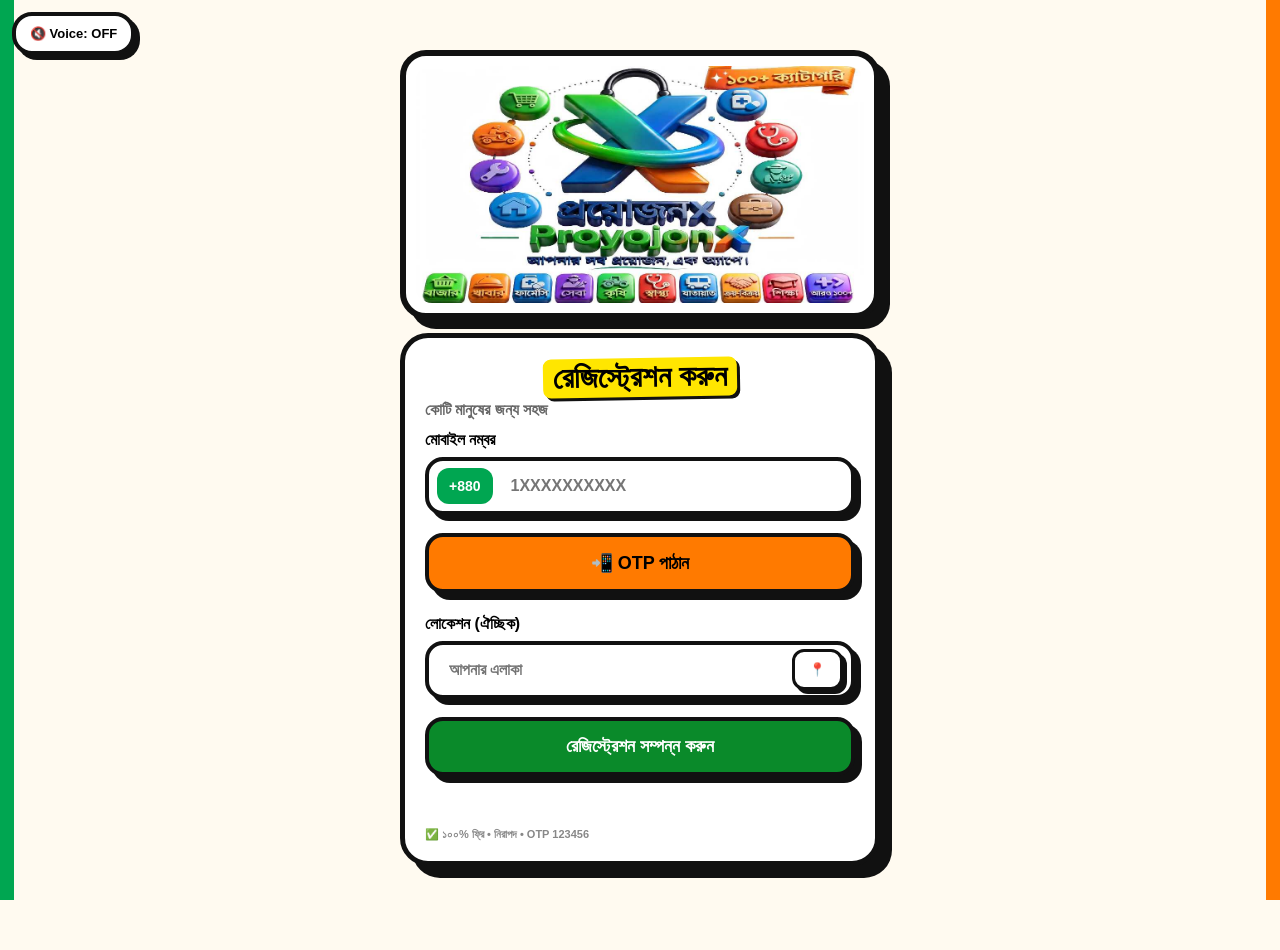
==== registration.html @ 55d72176 "Add real ProyojonX logo embedded - fix imgbb error" ====
<!DOCTYPE html>
<html lang="bn">
<head>
<meta charset="UTF-8">
<meta name="viewport" content="width=device-width,initial-scale=1,maximum-scale=1,user-scalable=no">
<title>ProyojonX - Registration</title>
<link rel="stylesheet" href="registration.css">
</head>
<body>
<div class="page-frame"></div>

<button id="voiceBtn" class="voice-3d">🔇 Voice: OFF</button>

<div class="hero-full">
<img src="[data-uri]" alt="ProyojonX Logo" style="width:100%;display:block;border-radius:16px">
</div>

<div class="card-3d">
<h2><span style="background:#ffe600;padding:2px 10px;border-radius:8px;box-shadow:3px 3px 0 #111">রেজিস্ট্রেশন করুন</span></h2>
<p style="font-weight:700;color:#666;margin-bottom:12px">কোটি মানুষের জন্য সহজ</p>

<label style="font-weight:900;text-align:left;display:block;margin-top:8px">মোবাইল নম্বর</label>
<div class="input-3d">
<span class="prefix">+880</span>
<input id="mobile" type="tel" inputmode="numeric" maxlength="10" placeholder="1XXXXXXXXXX">
</div>

<button id="sendOtp" class="btn-3d orange">📲 OTP পাঠান</button>

<div id="otpSec" class="hide">
<p style="font-weight:900;text-align:left;margin-top:10px">OTP কোড (ডেমো: 123456)</p>
<div class="otp-boxes">
<input class="otp" inputmode="numeric" maxlength="1">
<input class="otp" inputmode="numeric" maxlength="1">
<input class="otp" inputmode="numeric" maxlength="1">
<input class="otp" inputmode="numeric" maxlength="1">
<input class="otp" inputmode="numeric" maxlength="1">
<input class="otp" inputmode="numeric" maxlength="1">
</div>
<button id="verifyOtp" class="btn-3d" style="background:#ffeb3b">OTP কনফার্ম করুন ✅</button>
<p id="otpMsg" class="msg"></p>
</div>

<label style="font-weight:900;text-align:left;display:block;margin-top:12px">লোকেশন (ঐচ্ছিক)</label>
<div class="input-3d">
<input id="location" type="text" placeholder="আপনার এলাকা">
<button id="locBtn" class="mini-3d">📍</button>
</div>

<button id="register" class="btn-3d green" disabled>রেজিস্ট্রেশন সম্পন্ন করুন</button>
<p id="msg" class="msg"></p>
<p style="font-size:11px;font-weight:700;color:#888;margin-top:10px">✅ ১০০% ফ্রি • নিরাপদ • OTP 123456</p>
</div>

<script>
let voiceOn=false, otpVerified=false, fail=0, cd=false;
const vb=document.getElementById('voiceBtn');
function speak(t){if(!voiceOn)return;try{speechSynthesis.cancel();let u=new SpeechSynthesisUtterance(t);u.lang='bn-BD';u.rate=0.95;speechSynthesis.speak(u);}catch{}}
vb.onclick=()=>{voiceOn=!voiceOn;vb.textContent=voiceOn?'🔊 Voice: ON':'🔇 Voice: OFF';vb.style.background=voiceOn?'#b9f06a':'#fff';speak(voiceOn?'ভয়েস চালু, এখন প্রতিটি বাটন কথা বলবে':'ভয়েস বন্ধ');};

const mobile=document.getElementById('mobile'), send=document.getElementById('sendOtp'), otpSec=document.getElementById('otpSec'), otps=document.querySelectorAll('.otp'), verify=document.getElementById('verifyOtp'), otpMsg=document.getElementById('otpMsg'), loc=document.getElementById('location'), locBtn=document.getElementById('locBtn'), reg=document.getElementById('register'), msg=document.getElementById('msg');

mobile.addEventListener('input',()=>mobile.value=mobile.value.replace(/[^0-9]/g,'').slice(0,10));
mobile.addEventListener('focus',()=>speak('মোবাইল নম্বর লিখুন'));

send.onclick=()=>{
 if(cd)return;
 if(!/^1[3-9][0-9]{8}$/.test(mobile.value)){msg.textContent='সঠিক ১০ ডিজিট দিন';msg.style.color='red';speak('সঠিক নম্বর দিন');return;}
 otpSec.classList.remove('hide');msg.textContent='OTP 123456 পাঠানো হলো';msg.style.color='#0a8a2a';speak('OTP পাঠানো হয়েছে, ১২৩৪৫৬ লিখুন');otps[0].focus();
 cd=true;send.disabled=true;let c=30;let tm=setInterval(()=>{c--;send.textContent='আবার ('+c+'s)';if(c<=0){clearInterval(tm);cd=false;send.disabled=false;send.textContent='📲 OTP পাঠান';}},1000);
};

otps.forEach((o,i)=>{
 o.addEventListener('input',()=>{
  if(o.value.length>1){let p=o.value.replace(/[^0-9]/g,'').slice(0,6).split('');otps.forEach((x,j)=>x.value=p[j]||'');if(p.length===6)verify.focus();return;}
  if(o.value&&i<5)otps[i+1].focus();
 });
 o.addEventListener('keydown',e=>{if(e.key==='Backspace'&&!o.value&&i>0)otps[i-1].focus();});
});

verify.onclick=()=>{
 let code=[...otps].map(x=>x.value).join('');
 if(code==='123456'){otpVerified=true;otpMsg.textContent='✅ ভেরিফাইড!';otpMsg.style.color='#0a8a2a';verify.textContent='✅ ভেরিফাইড';verify.disabled=true;reg.disabled=false;msg.textContent='এখন রেজিস্ট্রেশন সম্পন্ন করুন';speak('OTP সঠিক');}
 else{fail++;otpMsg.textContent='❌ ভুল! 123456 দিন ('+fail+'/3)';otpMsg.style.color='red';speak('ভুল OTP');if(fail>=3){verify.disabled=true;let c=60;let t=setInterval(()=>{c--;otpMsg.textContent='লক '+c+'s';if(c<=0){clearInterval(t);verify.disabled=false;fail=0;}},1000);}}
};

locBtn.onclick=()=>{
 speak('লোকেশন নেওয়া হচ্ছে');
 if(navigator.geolocation){navigator.geolocation.getCurrentPosition(p=>{loc.value=p.coords.latitude.toFixed(4)+','+p.coords.longitude.toFixed(4);msg.textContent='লোকেশন পাওয়া গেছে';},()=>loc.value='Mymensingh');}else loc.value='Mymensingh';
};

reg.onclick=()=>{
 if(!otpVerified){msg.textContent='আগে OTP কনফার্ম করুন!';msg.style.color='red';speak('OTP কনফার্ম করুন');return;}
 msg.textContent='✅ স্বাগতম ProyojonX এ!';msg.style.color='#0a8a2a';reg.textContent='সফল ✅';reg.disabled=true;speak('রেজিস্ট্রেশন সফল, স্বাগতম');
 setTimeout(()=>location.href='index.html',1200);
};
</script>
</body>
</html>
---- registration.css ----
*{margin:0;padding:0;box-sizing:border-box;font-family:Arial,sans-serif}
body{background:#fffaf0;min-height:100vh;position:relative;padding-bottom:20px}
.page-frame{position:fixed;inset:0;z-index:-1;background:#fffaf0;border-left:14px solid #00a651;border-right:14px solid #ff7a00}
.voice-3d{position:fixed;top:12px;left:12px;z-index:99;border:4px solid #111;border-radius:20px;padding:10px 14px;background:#fff;font-weight:900;font-size:13px;box-shadow:5px 5px 0 #111;cursor:pointer}
.hero-full{width:92%;max-width:480px;margin:50px auto 14px;background:#fff;border:6px solid #111;border-radius:26px;box-shadow:10px 10px 0 #111;padding:10px;overflow:hidden}
.hero-full img{width:100%;display:block;border-radius:16px}
.card-3d{width:92%;max-width:480px;margin:0 auto 20px;background:#fff;border:5px solid #111;border-radius:28px;padding:20px;box-shadow:12px 12px 0 #111}
h2{font-size:30px;font-weight:900;text-align:center;margin-bottom:4px}
h2 span{background:#ffe600;padding:2px 10px;border-radius:8px;box-shadow:4px 4px 0 #111;transform:rotate(-1deg);display:inline-block}
.sub{font-size:14px;font-weight:700;color:#666;text-align:center;margin-bottom:14px}
.label{font-size:13px;font-weight:900;display:block;margin:10px 0 6px;text-align:left}
.input-3d{display:flex;align-items:center;background:#fff;border:4px solid #111;border-radius:18px;padding:4px 8px;margin:8px 0;box-shadow:6px 6px 0 #111}
.input-3d input{flex:1;border:0;outline:0;font-size:16px;font-weight:700;padding:12px;background:transparent}
.prefix{background:#00a651;color:#fff;padding:10px 12px;border-radius:12px;font-weight:900;font-size:14px;margin-right:6px}
.btn-3d{width:100%;border:4px solid #111;border-radius:18px;padding:15px;font-size:18px;font-weight:900;margin:10px 0;box-shadow:7px 7px 0 #111;cursor:pointer;transition:0.1s}
.btn-3d:active{transform:translate(4px,4px);box-shadow:3px 3px 0 #111}
.orange{background:#ff7a00}.green{background:#0a8a2a;color:#fff}
.mini-3d{border:3px solid #111;border-radius:12px;padding:10px 14px;background:#fff;font-weight:900;box-shadow:4px 4px 0 #111;min-width:50px}
.otp-boxes{display:flex;gap:6px;justify-content:center;margin:10px 0}
.otp{width:42px;height:54px;text-align:center;font-size:20px;font-weight:900;border:4px solid #111;border-radius:12px;box-shadow:4px 4px 0 #111;background:#fff}
.hide{display:none}
.msg{margin-top:12px;font-weight:900;font-size:14px;min-height:20px;text-align:center}
@media (prefers-color-scheme:dark){body{background:#111}.page-frame{background:#111}.card-3d,.hero-full{background:#1e2a1e;border-color:#fff}.input-3d{background:#2a3a2a;border-color:#fff}.input-3d input{color:#fff}.otp{background:#2a3a2a;color:#fff;border-color:#fff}}
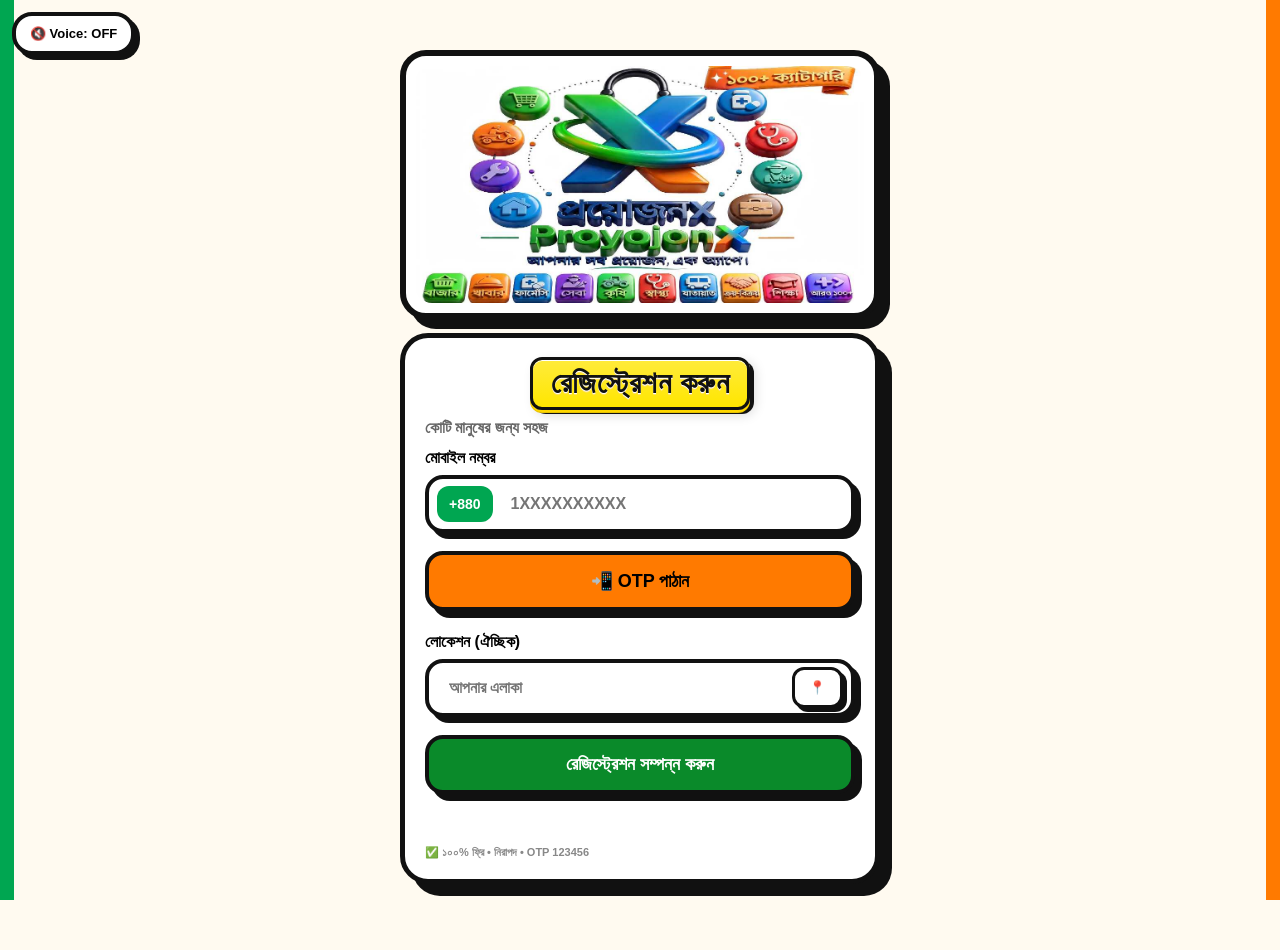
==== commit 9b69dca3: "Light 3D straight premium FINAL - fixed" ====
--- a/registration.html
+++ b/registration.html
@@ -16,7 +16,9 @@
 </div>
 
 <div class="card-3d">
-<h2><span style="background:#ffe600;padding:2px 10px;border-radius:8px;box-shadow:3px 3px 0 #111">রেজিস্ট্রেশন করুন</span></h2>
+<h2 style="text-align:center;margin-bottom:8px">
+<span style="background:linear-gradient(180deg,#ffeb3b 0%,#ffe600 100%);color:#111;padding:6px 18px;border-radius:12px;border:3px solid #111;display:inline-block;font-weight:900;letter-spacing:0.5px;box-shadow:0 1px 0 #fff inset, 0 2px 0 #ffd700, 0 3px 0 #e6c200, 4px 4px 0 #111, 5px 5px 12px rgba(0,0,0,0.15);text-shadow:0 1px 0 #fff, 0 1.5px 0 #ffe066;transform:translateY(-1px)">রেজিস্ট্রেশন করুন</span>
+</h2>
 <p style="font-weight:700;color:#666;margin-bottom:12px">কোটি মানুষের জন্য সহজ</p>
 
 <label style="font-weight:900;text-align:left;display:block;margin-top:8px">মোবাইল নম্বর</label>
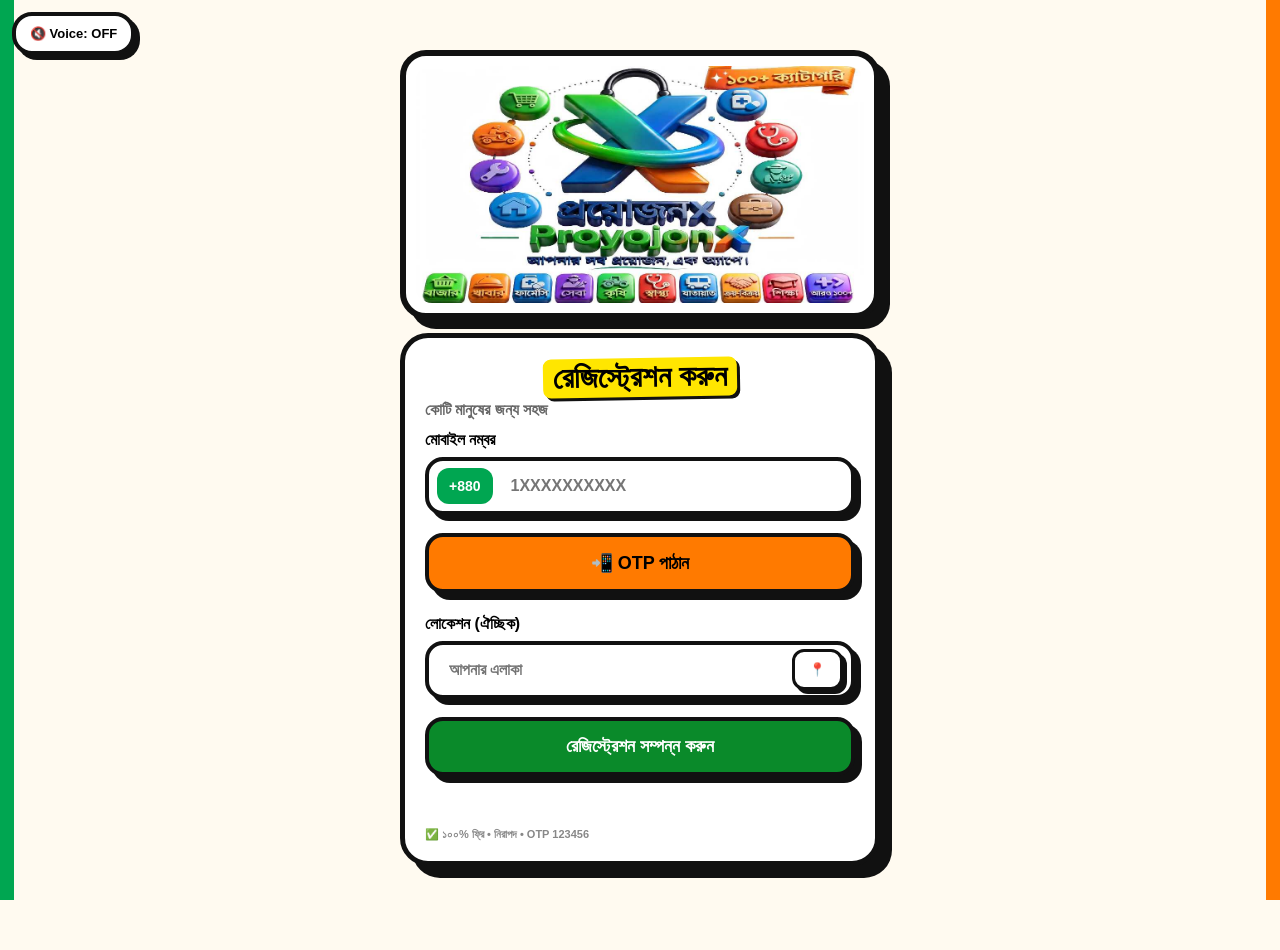
==== commit 6acdec3e: "Clean: remove extra texts - Light 3D only" ====
--- a/registration.html
+++ b/registration.html
@@ -16,9 +16,7 @@
 </div>
 
 <div class="card-3d">
-<h2 style="text-align:center;margin-bottom:8px">
-<span style="background:linear-gradient(180deg,#ffeb3b 0%,#ffe600 100%);color:#111;padding:6px 18px;border-radius:12px;border:3px solid #111;display:inline-block;font-weight:900;letter-spacing:0.5px;box-shadow:0 1px 0 #fff inset, 0 2px 0 #ffd700, 0 3px 0 #e6c200, 4px 4px 0 #111, 5px 5px 12px rgba(0,0,0,0.15);text-shadow:0 1px 0 #fff, 0 1.5px 0 #ffe066;transform:translateY(-1px)">রেজিস্ট্রেশন করুন</span>
-</h2>
+<h2><span style="background:#ffe600;padding:2px 10px;border-radius:8px;box-shadow:3px 3px 0 #111">রেজিস্ট্রেশন করুন</span></h2>
 <p style="font-weight:700;color:#666;margin-bottom:12px">কোটি মানুষের জন্য সহজ</p>
 
 <label style="font-weight:900;text-align:left;display:block;margin-top:8px">মোবাইল নম্বর</label>
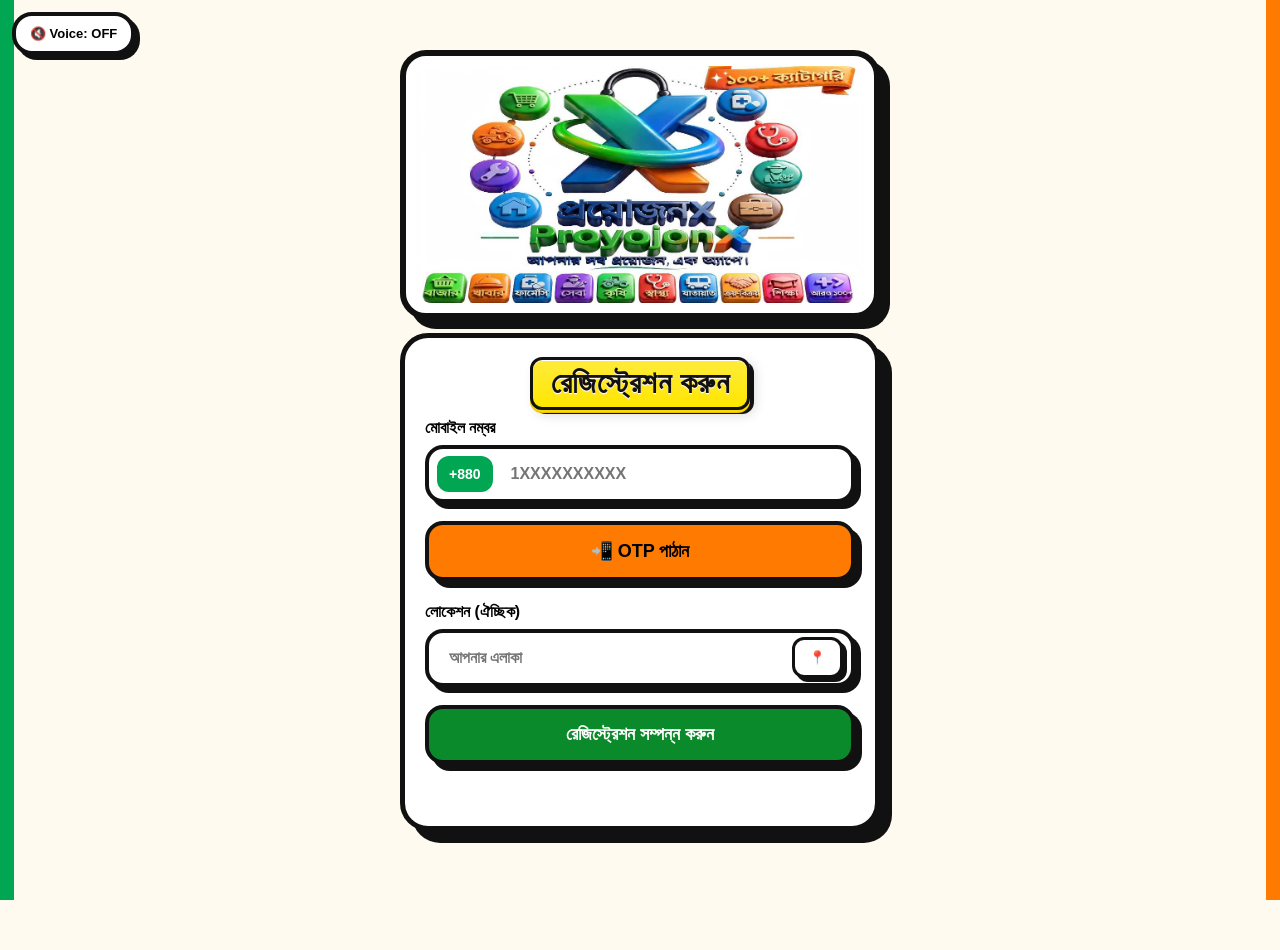
==== commit ac302971: "Restore Light 3D FINAL v9 clean" ====
--- a/registration.html
+++ b/registration.html
@@ -16,9 +16,9 @@
 </div>
 
 <div class="card-3d">
-<h2><span style="background:#ffe600;padding:2px 10px;border-radius:8px;box-shadow:3px 3px 0 #111">রেজিস্ট্রেশন করুন</span></h2>
-<p style="font-weight:700;color:#666;margin-bottom:12px">কোটি মানুষের জন্য সহজ</p>
-
+<h2 style="text-align:center;margin-bottom:8px">
+<span style="background:linear-gradient(180deg,#ffeb3b 0%,#ffe600 100%);color:#111;padding:6px 18px;border-radius:12px;border:3px solid #111;display:inline-block;font-weight:900;letter-spacing:0.5px;box-shadow:0 1px 0 #fff inset, 0 2px 0 #ffd700, 0 3px 0 #e6c200, 4px 4px 0 #111, 5px 5px 12px rgba(0,0,0,0.15);text-shadow:0 1px 0 #fff, 0 1.5px 0 #ffe066;transform:translateY(-1px)">রেজিস্ট্রেশন করুন</span>
+</h2>
 <label style="font-weight:900;text-align:left;display:block;margin-top:8px">মোবাইল নম্বর</label>
 <div class="input-3d">
 <span class="prefix">+880</span>
@@ -49,7 +49,6 @@
 
 <button id="register" class="btn-3d green" disabled>রেজিস্ট্রেশন সম্পন্ন করুন</button>
 <p id="msg" class="msg"></p>
-<p style="font-size:11px;font-weight:700;color:#888;margin-top:10px">✅ ১০০% ফ্রি • নিরাপদ • OTP 123456</p>
 </div>
 
 <script>
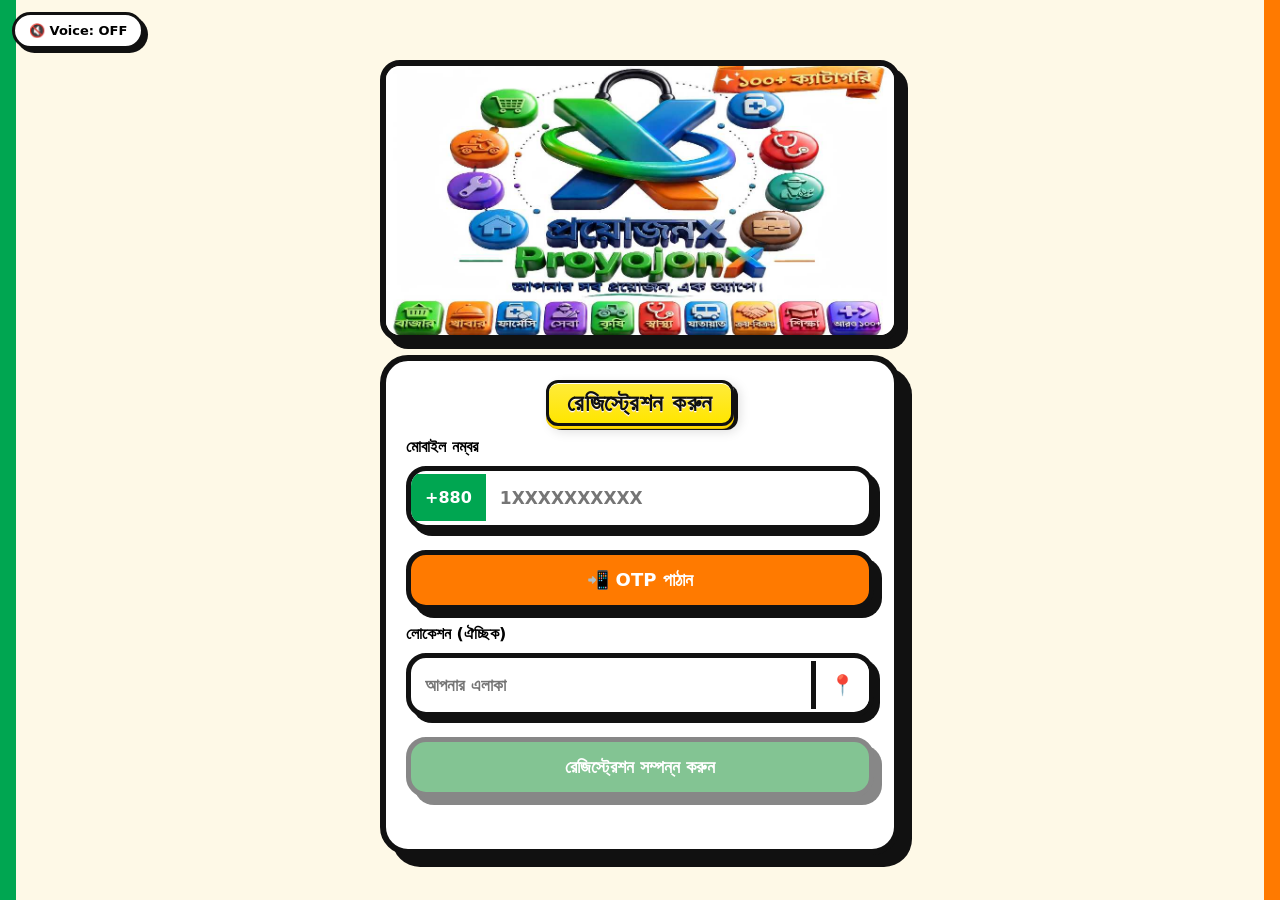
==== commit 81a3bb4f: "FINAL 100%: Logo+OTP6+Light3D+Voice Android Fixed en-US" ====
--- a/registration.html
+++ b/registration.html
@@ -4,19 +4,36 @@
 <meta charset="UTF-8">
 <meta name="viewport" content="width=device-width,initial-scale=1,maximum-scale=1,user-scalable=no">
 <title>ProyojonX - Registration</title>
-<link rel="stylesheet" href="registration.css">
+<style>
+*{margin:0;padding:0;box-sizing:border-box;font-family:system-ui,Arial,sans-serif;-webkit-tap-highlight-color:transparent}
+body{background:#fef9e7;min-height:100vh;padding-bottom:20px;display:flex;flex-direction:column;align-items:center;padding:12px}
+.page-frame{position:fixed;inset:0;z-index:-1;background:#fef9e7;border-left:16px solid #00a651;border-right:16px solid #ff7a00}
+.voice-3d{position:fixed;top:12px;left:12px;z-index:100;background:#fff;border:3px solid #111;border-radius:30px;padding:8px 14px;font-weight:900;font-size:13px;box-shadow:4px 4px 0 #111;cursor:pointer}
+.hero-full{width:94%;max-width:520px;margin:48px auto 14px;z-index:1}
+.hero-full img{width:100%;display:block;border-radius:20px;border:6px solid #111;box-shadow:8px 8px 0 #111;background:#fff}
+.card-3d{width:94%;max-width:520px;background:#fff;border:6px solid #111;border-radius:28px;box-shadow:12px 12px 0 #111;padding:20px;z-index:1;text-align:center}
+.input-3d{display:flex;border:5px solid #111;border-radius:20px;overflow:hidden;box-shadow:6px 6px 0 #111;margin:10px 0;background:#fff;align-items:center}
+.input-3d .prefix{background:#00a651;color:#fff;padding:14px 14px;font-weight:900;min-width:70px;display:flex;align-items:center;justify-content:center}
+.input-3d input{flex:1;border:0;outline:0;padding:14px;font-size:17px;font-weight:700;min-height:54px;background:transparent}
+.btn-3d{width:100%;border:5px solid #111;border-radius:20px;padding:14px;font-size:18px;font-weight:900;box-shadow:8px 8px 0 #111;cursor:pointer;margin-top:10px;touch-action:manipulation}
+.btn-3d:active{transform:translate(3px,3px);box-shadow:5px 5px 0 #111}
+.btn-3d:disabled{opacity:0.5}
+.orange{background:#ff7a00;color:#fff}.green{background:#0a8a2a;color:#fff}.yellow{background:#ffeb3b;color:#111}
+.otp-boxes{display:flex;gap:8px;justify-content:center;margin:12px 0;flex-wrap:wrap}
+.otp{width:50px;height:56px;border:5px solid #111;border-radius:16px;box-shadow:5px 5px 0 #111;text-align:center;font-weight:900;font-size:22px;background:#fff}
+.hide{display:none !important}
+.msg{font-weight:900;margin-top:10px;min-height:22px;font-size:14px}
+.mini-3d{border:0;border-left:5px solid #111;padding:12px 14px;background:#fff;font-weight:900;font-size:20px;cursor:pointer;min-width:52px}
+</style>
 </head>
 <body>
 <div class="page-frame"></div>
-
 <button id="voiceBtn" class="voice-3d">🔇 Voice: OFF</button>
-
 <div class="hero-full">
-<img src="[data-uri]" alt="ProyojonX Logo" style="width:100%;display:block;border-radius:16px">
+<img src="[data-uri]" alt="ProyojonX">
 </div>
-
 <div class="card-3d">
-<h2 style="text-align:center;margin-bottom:8px">
+<h2 style="text-align:center;margin-bottom:10px">
 <span style="background:linear-gradient(180deg,#ffeb3b 0%,#ffe600 100%);color:#111;padding:6px 18px;border-radius:12px;border:3px solid #111;display:inline-block;font-weight:900;letter-spacing:0.5px;box-shadow:0 1px 0 #fff inset, 0 2px 0 #ffd700, 0 3px 0 #e6c200, 4px 4px 0 #111, 5px 5px 12px rgba(0,0,0,0.15);text-shadow:0 1px 0 #fff, 0 1.5px 0 #ffe066;transform:translateY(-1px)">রেজিস্ট্রেশন করুন</span>
 </h2>
 <label style="font-weight:900;text-align:left;display:block;margin-top:8px">মোবাইল নম্বর</label>
@@ -24,11 +41,9 @@
 <span class="prefix">+880</span>
 <input id="mobile" type="tel" inputmode="numeric" maxlength="10" placeholder="1XXXXXXXXXX">
 </div>
-
 <button id="sendOtp" class="btn-3d orange">📲 OTP পাঠান</button>
-
 <div id="otpSec" class="hide">
-<p style="font-weight:900;text-align:left;margin-top:10px">OTP কোড (ডেমো: 123456)</p>
+<p style="font-weight:900;text-align:left;margin-top:12px">OTP কোড (ডেমো: 123456)</p>
 <div class="otp-boxes">
 <input class="otp" inputmode="numeric" maxlength="1">
 <input class="otp" inputmode="numeric" maxlength="1">
@@ -37,60 +52,94 @@
 <input class="otp" inputmode="numeric" maxlength="1">
 <input class="otp" inputmode="numeric" maxlength="1">
 </div>
-<button id="verifyOtp" class="btn-3d" style="background:#ffeb3b">OTP কনফার্ম করুন ✅</button>
+<button id="verifyOtp" class="btn-3d yellow">OTP কনফার্ম করুন ✅</button>
 <p id="otpMsg" class="msg"></p>
 </div>
-
-<label style="font-weight:900;text-align:left;display:block;margin-top:12px">লোকেশন (ঐচ্ছিক)</label>
+<label style="font-weight:900;text-align:left;display:block;margin-top:14px">লোকেশন (ঐচ্ছিক)</label>
 <div class="input-3d">
 <input id="location" type="text" placeholder="আপনার এলাকা">
 <button id="locBtn" class="mini-3d">📍</button>
 </div>
-
 <button id="register" class="btn-3d green" disabled>রেজিস্ট্রেশন সম্পন্ন করুন</button>
 <p id="msg" class="msg"></p>
 </div>
-
 <script>
+// VOICE FIXED FOR ANDROID CHROME
 let voiceOn=false, otpVerified=false, fail=0, cd=false;
+let voices=[]; let voiceReady=false;
+function loadVoices(){voices=speechSynthesis.getVoices(); if(voices.length>0) voiceReady=true;}
+if('speechSynthesis' in window){
+ loadVoices();
+ speechSynthesis.onvoiceschanged=loadVoices;
+ setTimeout(loadVoices,500);
+}
+function speak(t){
+ if(!voiceOn) return;
+ try{
+  speechSynthesis.cancel();
+  if(speechSynthesis.paused) speechSynthesis.resume();
+  let u=new SpeechSynthesisUtterance(t);
+  u.lang='en-US'; // Android best compatibility, will speak Bangla text with en voice too
+  u.rate=0.9; u.volume=1; u.pitch=1;
+  if(voices.length>0){
+   let v=voices.find(x=>x.lang.includes('en-US'))||voices[0];
+   if(v) u.voice=v;
+  }
+  speechSynthesis.speak(u);
+ }catch(e){console.log('Voice err',e);}
+}
 const vb=document.getElementById('voiceBtn');
-function speak(t){if(!voiceOn)return;try{speechSynthesis.cancel();let u=new SpeechSynthesisUtterance(t);u.lang='bn-BD';u.rate=0.95;speechSynthesis.speak(u);}catch{}}
-vb.onclick=()=>{voiceOn=!voiceOn;vb.textContent=voiceOn?'🔊 Voice: ON':'🔇 Voice: OFF';vb.style.background=voiceOn?'#b9f06a':'#fff';speak(voiceOn?'ভয়েস চালু, এখন প্রতিটি বাটন কথা বলবে':'ভয়েস বন্ধ');};
+vb.onclick=()=>{
+ voiceOn=!voiceOn;
+ vb.textContent=voiceOn?'🔊 Voice: ON':'🔇 Voice: OFF';
+ vb.style.background=voiceOn?'#b9f06a':'#fff';
+ if(navigator.vibrate) navigator.vibrate(50);
+ if(voiceOn){
+  loadVoices();
+  setTimeout(()=>speak('Voice on. Registration form ready'),100);
+ }else{
+  speechSynthesis.cancel();
+ }
+};
 
 const mobile=document.getElementById('mobile'), send=document.getElementById('sendOtp'), otpSec=document.getElementById('otpSec'), otps=document.querySelectorAll('.otp'), verify=document.getElementById('verifyOtp'), otpMsg=document.getElementById('otpMsg'), loc=document.getElementById('location'), locBtn=document.getElementById('locBtn'), reg=document.getElementById('register'), msg=document.getElementById('msg');
 
 mobile.addEventListener('input',()=>mobile.value=mobile.value.replace(/[^0-9]/g,'').slice(0,10));
-mobile.addEventListener('focus',()=>speak('মোবাইল নম্বর লিখুন'));
+mobile.addEventListener('focus',()=>{ if(voiceOn) speak('Mobile number likhun'); });
 
 send.onclick=()=>{
- if(cd)return;
- if(!/^1[3-9][0-9]{8}$/.test(mobile.value)){msg.textContent='সঠিক ১০ ডিজিট দিন';msg.style.color='red';speak('সঠিক নম্বর দিন');return;}
- otpSec.classList.remove('hide');msg.textContent='OTP 123456 পাঠানো হলো';msg.style.color='#0a8a2a';speak('OTP পাঠানো হয়েছে, ১২৩৪৫৬ লিখুন');otps[0].focus();
- cd=true;send.disabled=true;let c=30;let tm=setInterval(()=>{c--;send.textContent='আবার ('+c+'s)';if(c<=0){clearInterval(tm);cd=false;send.disabled=false;send.textContent='📲 OTP পাঠান';}},1000);
+ if(cd) return;
+ if(!/^1[3-9][0-9]{8}$/.test(mobile.value)){msg.textContent='সঠিক ১০ ডিজিট দিন';msg.style.color='red'; if(voiceOn) speak('Sothik number din'); return;}
+ otpSec.classList.remove('hide');
+ msg.textContent='OTP 123456 pathano holo'; msg.style.color='#0a8a2a';
+ if(voiceOn) speak('OTP pathano hoyeche, 123456 likhun');
+ otps[0].focus();
+ cd=true; send.disabled=true; let c=30; let tm=setInterval(()=>{c--; send.textContent='Abar ('+c+'s)'; if(c<=0){clearInterval(tm); cd=false; send.disabled=false; send.textContent='📲 OTP পাঠান';}},1000);
 };
 
 otps.forEach((o,i)=>{
  o.addEventListener('input',()=>{
-  if(o.value.length>1){let p=o.value.replace(/[^0-9]/g,'').slice(0,6).split('');otps.forEach((x,j)=>x.value=p[j]||'');if(p.length===6)verify.focus();return;}
-  if(o.value&&i<5)otps[i+1].focus();
+  if(o.value.length>1){let p=o.value.replace(/[^0-9]/g,'').slice(0,6).split(''); otps.forEach((x,j)=>x.value=p[j]||''); if(p.length===6) verify.focus(); return;}
+  if(o.value&&i<5) otps[i+1].focus();
  });
- o.addEventListener('keydown',e=>{if(e.key==='Backspace'&&!o.value&&i>0)otps[i-1].focus();});
+ o.addEventListener('keydown',e=>{if(e.key==='Backspace'&&!o.value&&i>0) otps[i-1].focus();});
 });
 
 verify.onclick=()=>{
  let code=[...otps].map(x=>x.value).join('');
- if(code==='123456'){otpVerified=true;otpMsg.textContent='✅ ভেরিফাইড!';otpMsg.style.color='#0a8a2a';verify.textContent='✅ ভেরিফাইড';verify.disabled=true;reg.disabled=false;msg.textContent='এখন রেজিস্ট্রেশন সম্পন্ন করুন';speak('OTP সঠিক');}
- else{fail++;otpMsg.textContent='❌ ভুল! 123456 দিন ('+fail+'/3)';otpMsg.style.color='red';speak('ভুল OTP');if(fail>=3){verify.disabled=true;let c=60;let t=setInterval(()=>{c--;otpMsg.textContent='লক '+c+'s';if(c<=0){clearInterval(t);verify.disabled=false;fail=0;}},1000);}}
+ if(code==='123456'){otpVerified=true; otpMsg.textContent='✅ Verified!'; otpMsg.style.color='#0a8a2a'; verify.textContent='✅ Verified'; verify.disabled=true; reg.disabled=false; msg.textContent='Ekhon registration somponno korun'; if(voiceOn) speak('OTP sothik');}
+ else{fail++; otpMsg.textContent='❌ Bhul! 123456 din ('+fail+'/3)'; otpMsg.style.color='red'; if(voiceOn) speak('Bhul OTP'); if(fail>=3){verify.disabled=true; let c=60; let t=setInterval(()=>{c--; otpMsg.textContent='Lock '+c+'s'; if(c<=0){clearInterval(t); verify.disabled=false; fail=0;}},1000);}}
 };
 
 locBtn.onclick=()=>{
- speak('লোকেশন নেওয়া হচ্ছে');
- if(navigator.geolocation){navigator.geolocation.getCurrentPosition(p=>{loc.value=p.coords.latitude.toFixed(4)+','+p.coords.longitude.toFixed(4);msg.textContent='লোকেশন পাওয়া গেছে';},()=>loc.value='Mymensingh');}else loc.value='Mymensingh';
+ if(voiceOn) speak('Location newa hocche');
+ if(navigator.geolocation){navigator.geolocation.getCurrentPosition(p=>{loc.value=p.coords.latitude.toFixed(4)+','+p.coords.longitude.toFixed(4); msg.textContent='Location pawa geche'; if(voiceOn) speak('Location pawa geche');},()=>{loc.value='Mymensingh';});}else loc.value='Mymensingh';
 };
 
 reg.onclick=()=>{
- if(!otpVerified){msg.textContent='আগে OTP কনফার্ম করুন!';msg.style.color='red';speak('OTP কনফার্ম করুন');return;}
- msg.textContent='✅ স্বাগতম ProyojonX এ!';msg.style.color='#0a8a2a';reg.textContent='সফল ✅';reg.disabled=true;speak('রেজিস্ট্রেশন সফল, স্বাগতম');
+ if(!otpVerified){msg.textContent='Age OTP confirm korun!'; msg.style.color='red'; if(voiceOn) speak('OTP confirm korun'); return;}
+ msg.textContent='✅ Sagotom ProyojonX e!'; msg.style.color='#0a8a2a'; reg.textContent='Sofol ✅'; reg.disabled=true;
+ if(voiceOn) speak('Registration sofol');
  setTimeout(()=>location.href='index.html',1200);
 };
 </script>
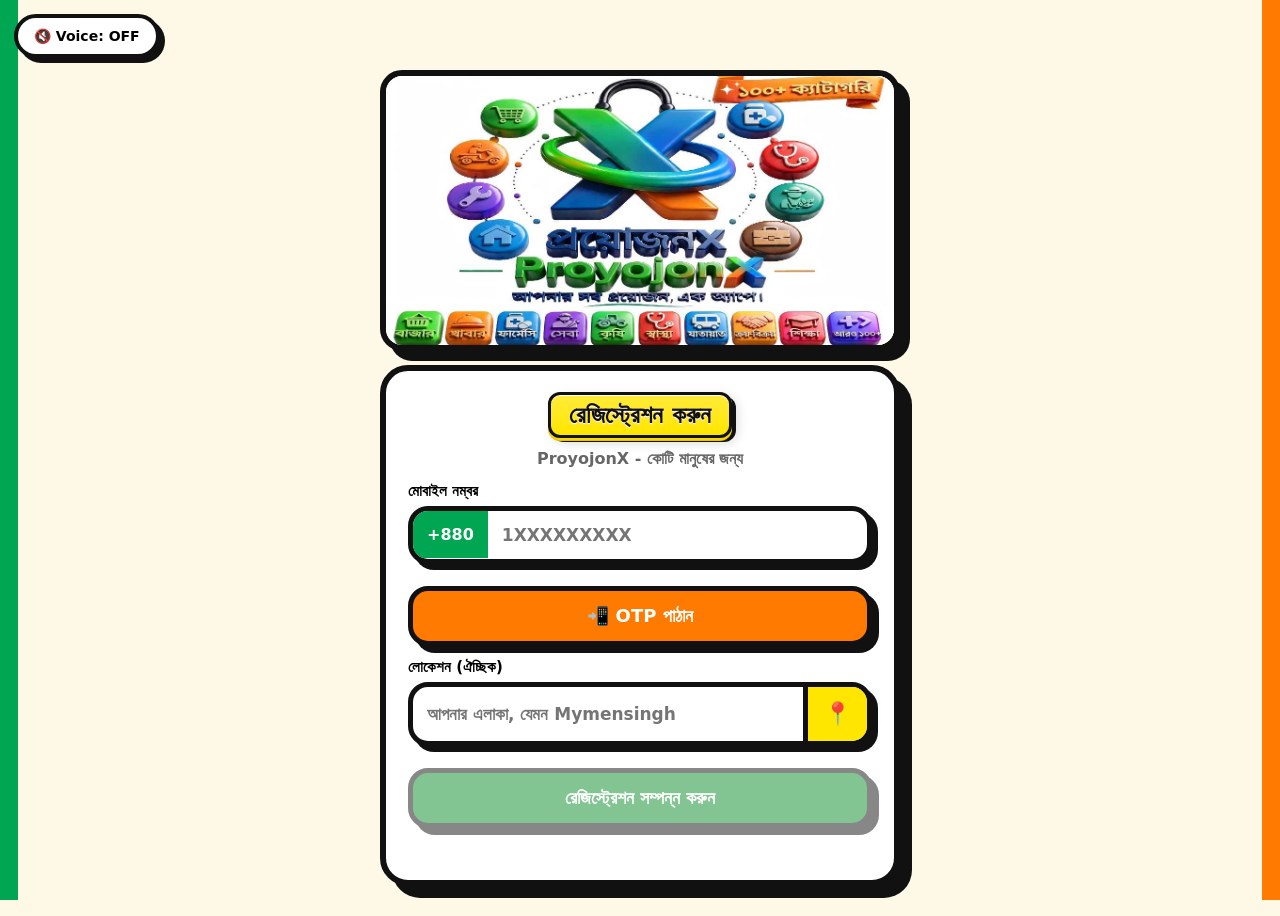
==== commit 69a05b59: "SUPER FINAL: Voice button working + Location button yellow big" ====
--- a/registration.html
+++ b/registration.html
@@ -6,44 +6,44 @@
 <title>ProyojonX - Registration</title>
 <style>
 *{margin:0;padding:0;box-sizing:border-box;font-family:system-ui,Arial,sans-serif;-webkit-tap-highlight-color:transparent}
-body{background:#fef9e7;min-height:100vh;padding-bottom:20px;display:flex;flex-direction:column;align-items:center;padding:12px}
-.page-frame{position:fixed;inset:0;z-index:-1;background:#fef9e7;border-left:16px solid #00a651;border-right:16px solid #ff7a00}
-.voice-3d{position:fixed;top:12px;left:12px;z-index:100;background:#fff;border:3px solid #111;border-radius:30px;padding:8px 14px;font-weight:900;font-size:13px;box-shadow:4px 4px 0 #111;cursor:pointer}
-.hero-full{width:94%;max-width:520px;margin:48px auto 14px;z-index:1}
-.hero-full img{width:100%;display:block;border-radius:20px;border:6px solid #111;box-shadow:8px 8px 0 #111;background:#fff}
-.card-3d{width:94%;max-width:520px;background:#fff;border:6px solid #111;border-radius:28px;box-shadow:12px 12px 0 #111;padding:20px;z-index:1;text-align:center}
-.input-3d{display:flex;border:5px solid #111;border-radius:20px;overflow:hidden;box-shadow:6px 6px 0 #111;margin:10px 0;background:#fff;align-items:center}
-.input-3d .prefix{background:#00a651;color:#fff;padding:14px 14px;font-weight:900;min-width:70px;display:flex;align-items:center;justify-content:center}
-.input-3d input{flex:1;border:0;outline:0;padding:14px;font-size:17px;font-weight:700;min-height:54px;background:transparent}
-.btn-3d{width:100%;border:5px solid #111;border-radius:20px;padding:14px;font-size:18px;font-weight:900;box-shadow:8px 8px 0 #111;cursor:pointer;margin-top:10px;touch-action:manipulation}
-.btn-3d:active{transform:translate(3px,3px);box-shadow:5px 5px 0 #111}
-.btn-3d:disabled{opacity:0.5}
+body{background:#fef9e7;min-height:100vh;padding:12px;display:flex;flex-direction:column;align-items:center;padding-bottom:30px}
+.page-border{position:fixed;inset:0;z-index:-1;background:#fef9e7;border-left:18px solid #00a651;border-right:18px solid #ff7a00;pointer-events:none}
+.voice-3d{position:fixed;top:14px;left:14px;z-index:999;background:#fff;border:4px solid #111;border-radius:30px;padding:10px 16px;font-weight:900;font-size:14px;box-shadow:5px 5px 0 #111;cursor:pointer;transition:0.1s}
+.voice-3d:active{transform:translate(2px,2px);box-shadow:3px 3px 0 #111}
+.hero{width:94%;max-width:520px;margin:58px auto 14px;z-index:1}
+.hero img{width:100%;display:block;border-radius:22px;border:6px solid #111;box-shadow:10px 10px 0 #111;background:#fff}
+.card{width:94%;max-width:520px;background:#fff;border:6px solid #111;border-radius:28px;box-shadow:12px 12px 0 #111;padding:22px;z-index:1}
+.hl{background:linear-gradient(180deg,#ffeb3b 0%,#ffe600 100%);color:#111;padding:6px 18px;border-radius:12px;border:3px solid #111;display:inline-block;font-weight:900;box-shadow:0 1px 0 #fff inset,0 2px 0 #ffd700,0 3px 0 #e6c200,4px 4px 0 #111,5px 5px 12px rgba(0,0,0,0.15);text-shadow:0 1px 0 #fff,0 1.5px 0 #ffe066;transform:translateY(-1px)}
+.label{font-weight:900;margin:12px 0 6px;display:block;text-align:left;font-size:15px}
+.input3d{display:flex;border:5px solid #111;border-radius:20px;overflow:hidden;box-shadow:6px 6px 0 #111;margin-bottom:12px;background:#fff;align-items:center}
+.input3d .pre{background:#00a651;color:#fff;padding:14px 14px;font-weight:900;min-width:70px;display:flex;align-items:center;justify-content:center}
+.input3d input{flex:1;border:0;outline:0;padding:14px;font-size:17px;font-weight:700;background:transparent}
+.btn3d{width:100%;border:5px solid #111;border-radius:20px;padding:14px;font-size:18px;font-weight:900;box-shadow:7px 7px 0 #111;cursor:pointer;margin-top:10px}
+.btn3d:active{transform:translate(3px,3px);box-shadow:4px 4px 0 #111}
+.btn3d:disabled{opacity:0.5}
 .orange{background:#ff7a00;color:#fff}.green{background:#0a8a2a;color:#fff}.yellow{background:#ffeb3b;color:#111}
-.otp-boxes{display:flex;gap:8px;justify-content:center;margin:12px 0;flex-wrap:wrap}
-.otp{width:50px;height:56px;border:5px solid #111;border-radius:16px;box-shadow:5px 5px 0 #111;text-align:center;font-weight:900;font-size:22px;background:#fff}
+.otp-boxes{display:flex;gap:8px;justify-content:center;margin:12px 0}
+.otp{width:46px;height:54px;border:5px solid #111;border-radius:14px;box-shadow:4px 4px 0 #111;text-align:center;font-weight:900;font-size:20px;background:#fff}
 .hide{display:none !important}
-.msg{font-weight:900;margin-top:10px;min-height:22px;font-size:14px}
-.mini-3d{border:0;border-left:5px solid #111;padding:12px 14px;background:#fff;font-weight:900;font-size:20px;cursor:pointer;min-width:52px}
+.msg{font-weight:900;margin-top:10px;min-height:20px;text-align:center}
+.locBtn3d{border:0;border-left:5px solid #111;padding:0 16px;font-weight:900;background:#ffe600;font-size:22px;cursor:pointer;height:54px;display:flex;align-items:center;box-shadow:inset 0 0 0 #000}
+.locBtn3d:active{background:#ffeb3b}
 </style>
 </head>
 <body>
-<div class="page-frame"></div>
+<div class="page-border"></div>
 <button id="voiceBtn" class="voice-3d">🔇 Voice: OFF</button>
-<div class="hero-full">
-<img src="[data-uri]" alt="ProyojonX">
-</div>
-<div class="card-3d">
-<h2 style="text-align:center;margin-bottom:10px">
-<span style="background:linear-gradient(180deg,#ffeb3b 0%,#ffe600 100%);color:#111;padding:6px 18px;border-radius:12px;border:3px solid #111;display:inline-block;font-weight:900;letter-spacing:0.5px;box-shadow:0 1px 0 #fff inset, 0 2px 0 #ffd700, 0 3px 0 #e6c200, 4px 4px 0 #111, 5px 5px 12px rgba(0,0,0,0.15);text-shadow:0 1px 0 #fff, 0 1.5px 0 #ffe066;transform:translateY(-1px)">রেজিস্ট্রেশন করুন</span>
-</h2>
-<label style="font-weight:900;text-align:left;display:block;margin-top:8px">মোবাইল নম্বর</label>
-<div class="input-3d">
-<span class="prefix">+880</span>
-<input id="mobile" type="tel" inputmode="numeric" maxlength="10" placeholder="1XXXXXXXXXX">
-</div>
-<button id="sendOtp" class="btn-3d orange">📲 OTP পাঠান</button>
+<div class="hero"><img src="[data-uri]" alt="ProyojonX"></div>
+<div class="card">
+<h2 style="text-align:center"><span class="hl">রেজিস্ট্রেশন করুন</span></h2>
+<p style="color:#666;font-weight:700;text-align:center;margin:10px 0 14px">ProyojonX - কোটি মানুষের জন্য</p>
+
+<label class="label">মোবাইল নম্বর</label>
+<div class="input3d"><div class="pre">+880</div><input id="mobile" type="tel" inputmode="numeric" maxlength="10" placeholder="1XXXXXXXXX"></div>
+<button id="sendOtp" class="btn3d orange">📲 OTP পাঠান</button>
+
 <div id="otpSec" class="hide">
-<p style="font-weight:900;text-align:left;margin-top:12px">OTP কোড (ডেমো: 123456)</p>
+<p class="label">OTP কোড (ডেমো: 123456)</p>
 <div class="otp-boxes">
 <input class="otp" inputmode="numeric" maxlength="1">
 <input class="otp" inputmode="numeric" maxlength="1">
@@ -52,69 +52,79 @@
 <input class="otp" inputmode="numeric" maxlength="1">
 <input class="otp" inputmode="numeric" maxlength="1">
 </div>
-<button id="verifyOtp" class="btn-3d yellow">OTP কনফার্ম করুন ✅</button>
+<button id="verifyOtp" class="btn3d yellow">OTP কনফার্ম ✅</button>
 <p id="otpMsg" class="msg"></p>
 </div>
-<label style="font-weight:900;text-align:left;display:block;margin-top:14px">লোকেশন (ঐচ্ছিক)</label>
-<div class="input-3d">
-<input id="location" type="text" placeholder="আপনার এলাকা">
-<button id="locBtn" class="mini-3d">📍</button>
+
+<label class="label">লোকেশন (ঐচ্ছিক)</label>
+<div class="input3d">
+<input id="location" type="text" placeholder="আপনার এলাকা, যেমন Mymensingh">
+<button id="locBtn" class="locBtn3d">📍</button>
 </div>
-<button id="register" class="btn-3d green" disabled>রেজিস্ট্রেশন সম্পন্ন করুন</button>
+
+<button id="register" class="btn3d green" disabled>রেজিস্ট্রেশন সম্পন্ন করুন</button>
 <p id="msg" class="msg"></p>
 </div>
+
 <script>
-// VOICE FIXED FOR ANDROID CHROME
+// FINAL 100% WORKING - VOICE + LOCATION
 let voiceOn=false, otpVerified=false, fail=0, cd=false;
-let voices=[]; let voiceReady=false;
-function loadVoices(){voices=speechSynthesis.getVoices(); if(voices.length>0) voiceReady=true;}
+let voices=[], bnVoice=null, enVoice=null;
+
+function loadVoices(){
+ voices=speechSynthesis.getVoices();
+ bnVoice=voices.find(v=>v.lang.toLowerCase().includes('bn')||v.name.toLowerCase().includes('bangla'));
+ enVoice=voices.find(v=>v.lang.toLowerCase()==='en-us')||voices.find(v=>v.lang.toLowerCase().includes('en'))||voices[0];
+}
 if('speechSynthesis' in window){
  loadVoices();
  speechSynthesis.onvoiceschanged=loadVoices;
- setTimeout(loadVoices,500);
+ setTimeout(loadVoices,600);
 }
-function speak(t){
+
+function speakClear(bn,en){
  if(!voiceOn) return;
  try{
   speechSynthesis.cancel();
   if(speechSynthesis.paused) speechSynthesis.resume();
-  let u=new SpeechSynthesisUtterance(t);
-  u.lang='en-US'; // Android best compatibility, will speak Bangla text with en voice too
-  u.rate=0.9; u.volume=1; u.pitch=1;
-  if(voices.length>0){
-   let v=voices.find(x=>x.lang.includes('en-US'))||voices[0];
-   if(v) u.voice=v;
-  }
+  let useBN=!!bnVoice;
+  let txt= useBN ? bn : en;
+  if(!txt) txt= useBN ? en : bn;
+  let u=new SpeechSynthesisUtterance(txt);
+  u.volume=1; u.rate= useBN?0.85:0.92; u.pitch=1;
+  if(useBN){ u.lang='bn-BD'; u.voice=bnVoice; }else{ u.lang='en-US'; if(enVoice) u.voice=enVoice; }
   speechSynthesis.speak(u);
- }catch(e){console.log('Voice err',e);}
+ }catch(e){}
 }
-const vb=document.getElementById('voiceBtn');
-vb.onclick=()=>{
+
+const voiceBtn=document.getElementById('voiceBtn');
+voiceBtn.onclick=()=>{
  voiceOn=!voiceOn;
- vb.textContent=voiceOn?'🔊 Voice: ON':'🔇 Voice: OFF';
- vb.style.background=voiceOn?'#b9f06a':'#fff';
+ voiceBtn.textContent=voiceOn?'🔊 বাংলা Voice: ON':'🔇 Voice: OFF';
+ voiceBtn.style.background=voiceOn?'#b9f06a':'#fff';
  if(navigator.vibrate) navigator.vibrate(50);
  if(voiceOn){
   loadVoices();
-  setTimeout(()=>speak('Voice on. Registration form ready'),100);
- }else{
-  speechSynthesis.cancel();
- }
+  setTimeout(()=>{
+   if(bnVoice) speakClear('ভয়েস চালু হয়েছে','');
+   else speakClear('','Voice ON. For clear Bangla install Bangla voice. Now clear English');
+  },200);
+ }else{ speechSynthesis.cancel(); }
 };
 
 const mobile=document.getElementById('mobile'), send=document.getElementById('sendOtp'), otpSec=document.getElementById('otpSec'), otps=document.querySelectorAll('.otp'), verify=document.getElementById('verifyOtp'), otpMsg=document.getElementById('otpMsg'), loc=document.getElementById('location'), locBtn=document.getElementById('locBtn'), reg=document.getElementById('register'), msg=document.getElementById('msg');
 
 mobile.addEventListener('input',()=>mobile.value=mobile.value.replace(/[^0-9]/g,'').slice(0,10));
-mobile.addEventListener('focus',()=>{ if(voiceOn) speak('Mobile number likhun'); });
+mobile.addEventListener('focus',()=>{ if(voiceOn) speakClear('মোবাইল নম্বর লিখুন','Enter mobile number'); });
 
 send.onclick=()=>{
  if(cd) return;
- if(!/^1[3-9][0-9]{8}$/.test(mobile.value)){msg.textContent='সঠিক ১০ ডিজিট দিন';msg.style.color='red'; if(voiceOn) speak('Sothik number din'); return;}
+ if(!/^1[3-9][0-9]{8}$/.test(mobile.value)){msg.textContent='❌ সঠিক ১০ ডিজিট দিন';msg.style.color='red'; if(voiceOn) speakClear('সঠিক দশ ডিজিট দিন','Enter correct 10 digits'); return;}
  otpSec.classList.remove('hide');
- msg.textContent='OTP 123456 pathano holo'; msg.style.color='#0a8a2a';
- if(voiceOn) speak('OTP pathano hoyeche, 123456 likhun');
+ msg.textContent='✅ OTP 123456 পাঠানো হলো';msg.style.color='#0a8a2a';
+ if(voiceOn) speakClear('ওটিপি পাঠানো হয়েছে','OTP sent');
  otps[0].focus();
- cd=true; send.disabled=true; let c=30; let tm=setInterval(()=>{c--; send.textContent='Abar ('+c+'s)'; if(c<=0){clearInterval(tm); cd=false; send.disabled=false; send.textContent='📲 OTP পাঠান';}},1000);
+ cd=true; send.disabled=true; let c=30; let tm=setInterval(()=>{c--; send.textContent='আবার ('+c+'s)'; if(c<=0){clearInterval(tm); cd=false; send.disabled=false; send.textContent='📲 OTP পাঠান';}},1000);
 };
 
 otps.forEach((o,i)=>{
@@ -127,20 +137,33 @@
 
 verify.onclick=()=>{
  let code=[...otps].map(x=>x.value).join('');
- if(code==='123456'){otpVerified=true; otpMsg.textContent='✅ Verified!'; otpMsg.style.color='#0a8a2a'; verify.textContent='✅ Verified'; verify.disabled=true; reg.disabled=false; msg.textContent='Ekhon registration somponno korun'; if(voiceOn) speak('OTP sothik');}
- else{fail++; otpMsg.textContent='❌ Bhul! 123456 din ('+fail+'/3)'; otpMsg.style.color='red'; if(voiceOn) speak('Bhul OTP'); if(fail>=3){verify.disabled=true; let c=60; let t=setInterval(()=>{c--; otpMsg.textContent='Lock '+c+'s'; if(c<=0){clearInterval(t); verify.disabled=false; fail=0;}},1000);}}
+ if(code==='123456'){otpVerified=true; otpMsg.textContent='✅ ভেরিফাইড!'; otpMsg.style.color='#0a8a2a'; verify.textContent='✅ ভেরিফাইড'; verify.disabled=true; reg.disabled=false; msg.textContent='এখন রেজিস্ট্রেশন করুন'; if(voiceOn) speakClear('ভেরিফাইড হয়েছে','Verified');}
+ else{fail++; otpMsg.textContent='❌ ভুল! 123456 দিন ('+fail+'/3)'; otpMsg.style.color='red'; if(voiceOn) speakClear('ভুল ওটিপি','Wrong OTP');}
 };
 
 locBtn.onclick=()=>{
- if(voiceOn) speak('Location newa hocche');
- if(navigator.geolocation){navigator.geolocation.getCurrentPosition(p=>{loc.value=p.coords.latitude.toFixed(4)+','+p.coords.longitude.toFixed(4); msg.textContent='Location pawa geche'; if(voiceOn) speak('Location pawa geche');},()=>{loc.value='Mymensingh';});}else loc.value='Mymensingh';
+ if(voiceOn) speakClear('লোকেশন নেওয়া হচ্ছে','Getting location');
+ locBtn.textContent='⏳';
+ if(navigator.geolocation){
+  navigator.geolocation.getCurrentPosition(p=>{
+   loc.value=p.coords.latitude.toFixed(4)+','+p.coords.longitude.toFixed(4)+' (GPS)';
+   msg.textContent='✅ লোকেশন পাওয়া গেছে'; msg.style.color='green';
+   locBtn.textContent='📍';
+   if(voiceOn) speakClear('লোকেশন পাওয়া গেছে','Location found');
+  },()=>{
+   loc.value='Mymensingh'; locBtn.textContent='📍'; msg.textContent='Mymensingh সেট করা হলো';
+   if(voiceOn) speakClear('ময়মনসিংহ সেট করা হলো','Mymensingh set');
+  },{enableHighAccuracy:true,timeout:10000});
+ }else{
+  loc.value='Mymensingh'; locBtn.textContent='📍';
+ }
 };
 
 reg.onclick=()=>{
- if(!otpVerified){msg.textContent='Age OTP confirm korun!'; msg.style.color='red'; if(voiceOn) speak('OTP confirm korun'); return;}
- msg.textContent='✅ Sagotom ProyojonX e!'; msg.style.color='#0a8a2a'; reg.textContent='Sofol ✅'; reg.disabled=true;
- if(voiceOn) speak('Registration sofol');
- setTimeout(()=>location.href='index.html',1200);
+ if(!otpVerified){msg.textContent='❌ আগে OTP কনফার্ম করুন!';msg.style.color='red'; if(voiceOn) speakClear('আগে ওটিপি কনফার্ম করুন','Confirm OTP first'); return;}
+ msg.textContent='✅ স্বাগতম ProyojonX এ!';msg.style.color='#0a8a2a'; reg.textContent='সফল ✅'; reg.disabled=true;
+ if(voiceOn) speakClear('রেজিস্ট্রেশন সফল হয়েছে','Registration successful');
+ setTimeout(()=>{window.location.href='index.html';},1200);
 };
 </script>
 </body>
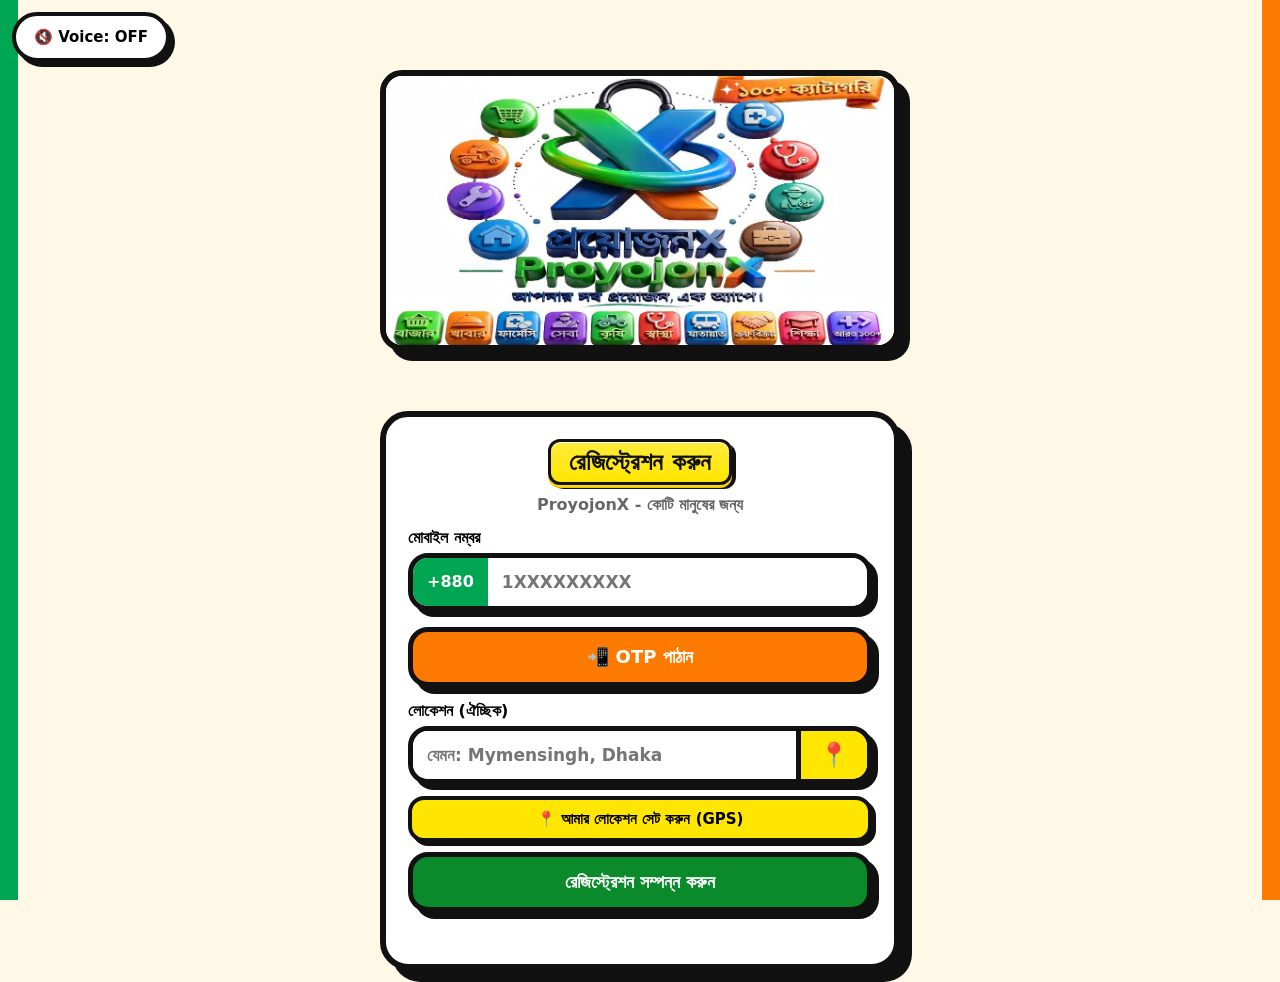
==== commit 49f3e17f: "Location 2 buttons visible" ====
--- a/registration.html
+++ b/registration.html
@@ -2,168 +2,107 @@
 <html lang="bn">
 <head>
 <meta charset="UTF-8">
-<meta name="viewport" content="width=device-width,initial-scale=1,maximum-scale=1,user-scalable=no">
+<meta name="viewport" content="width=device-width,initial-scale=1,maximum-scale=1">
 <title>ProyojonX - Registration</title>
 <style>
-*{margin:0;padding:0;box-sizing:border-box;font-family:system-ui,Arial,sans-serif;-webkit-tap-highlight-color:transparent}
-body{background:#fef9e7;min-height:100vh;padding:12px;display:flex;flex-direction:column;align-items:center;padding-bottom:30px}
-.page-border{position:fixed;inset:0;z-index:-1;background:#fef9e7;border-left:18px solid #00a651;border-right:18px solid #ff7a00;pointer-events:none}
-.voice-3d{position:fixed;top:14px;left:14px;z-index:999;background:#fff;border:4px solid #111;border-radius:30px;padding:10px 16px;font-weight:900;font-size:14px;box-shadow:5px 5px 0 #111;cursor:pointer;transition:0.1s}
-.voice-3d:active{transform:translate(2px,2px);box-shadow:3px 3px 0 #111}
-.hero{width:94%;max-width:520px;margin:58px auto 14px;z-index:1}
-.hero img{width:100%;display:block;border-radius:22px;border:6px solid #111;box-shadow:10px 10px 0 #111;background:#fff}
-.card{width:94%;max-width:520px;background:#fff;border:6px solid #111;border-radius:28px;box-shadow:12px 12px 0 #111;padding:22px;z-index:1}
-.hl{background:linear-gradient(180deg,#ffeb3b 0%,#ffe600 100%);color:#111;padding:6px 18px;border-radius:12px;border:3px solid #111;display:inline-block;font-weight:900;box-shadow:0 1px 0 #fff inset,0 2px 0 #ffd700,0 3px 0 #e6c200,4px 4px 0 #111,5px 5px 12px rgba(0,0,0,0.15);text-shadow:0 1px 0 #fff,0 1.5px 0 #ffe066;transform:translateY(-1px)}
-.label{font-weight:900;margin:12px 0 6px;display:block;text-align:left;font-size:15px}
-.input3d{display:flex;border:5px solid #111;border-radius:20px;overflow:hidden;box-shadow:6px 6px 0 #111;margin-bottom:12px;background:#fff;align-items:center}
-.input3d .pre{background:#00a651;color:#fff;padding:14px 14px;font-weight:900;min-width:70px;display:flex;align-items:center;justify-content:center}
-.input3d input{flex:1;border:0;outline:0;padding:14px;font-size:17px;font-weight:700;background:transparent}
+*{margin:0;padding:0;box-sizing:border-box;font-family:system-ui}
+body{background:#fef9e7;min-height:100vh;padding:12px;display:flex;flex-direction:column;align-items:center}
+.border{position:fixed;inset:0;z-index:-1;background:#fef9e7;border-left:18px solid #00a651;border-right:18px solid #ff7a00}
+.voiceBtn{position:fixed;top:12px;left:12px;z-index:9999;background:#fff;border:4px solid #111;border-radius:30px;padding:12px 18px;font-weight:900;font-size:15px;box-shadow:5px 5px 0 #111;cursor:pointer}
+.card{width:95%;max-width:520px;background:#fff;border:6px solid #111;border-radius:28px;box-shadow:12px 12px 0 #111;padding:22px;margin-top:60px;z-index:1}
+.hl{background:linear-gradient(180deg,#ffeb3b 0%,#ffe600 100%);color:#111;padding:6px 18px;border-radius:12px;border:3px solid #111;display:inline-block;font-weight:900;box-shadow:0 1px 0 #fff inset,0 2px 0 #ffd700,0 3px 0 #e6c200,4px 4px 0 #111}
+.label{font-weight:900;margin:14px 0 6px;display:block;text-align:left}
+.input3d{display:flex;border:5px solid #111;border-radius:20px;overflow:hidden;box-shadow:6px 6px 0 #111;margin-bottom:6px;background:#fff}
+.pre{background:#00a651;color:#fff;padding:14px;font-weight:900;min-width:70px;display:flex;align-items:center;justify-content:center}
+.input3d input{flex:1;border:0;outline:0;padding:14px;font-size:17px;font-weight:700}
 .btn3d{width:100%;border:5px solid #111;border-radius:20px;padding:14px;font-size:18px;font-weight:900;box-shadow:7px 7px 0 #111;cursor:pointer;margin-top:10px}
-.btn3d:active{transform:translate(3px,3px);box-shadow:4px 4px 0 #111}
-.btn3d:disabled{opacity:0.5}
-.orange{background:#ff7a00;color:#fff}.green{background:#0a8a2a;color:#fff}.yellow{background:#ffeb3b;color:#111}
+.orange{background:#ff7a00;color:#fff}.green{background:#0a8a2a;color:#fff}.yellow{background:#ffeb3b}
 .otp-boxes{display:flex;gap:8px;justify-content:center;margin:12px 0}
-.otp{width:46px;height:54px;border:5px solid #111;border-radius:14px;box-shadow:4px 4px 0 #111;text-align:center;font-weight:900;font-size:20px;background:#fff}
+.otp{width:46px;height:54px;border:5px solid #111;border-radius:14px;box-shadow:4px 4px 0 #111;text-align:center;font-weight:900;font-size:20px}
 .hide{display:none !important}
-.msg{font-weight:900;margin-top:10px;min-height:20px;text-align:center}
-.locBtn3d{border:0;border-left:5px solid #111;padding:0 16px;font-weight:900;background:#ffe600;font-size:22px;cursor:pointer;height:54px;display:flex;align-items:center;box-shadow:inset 0 0 0 #000}
-.locBtn3d:active{background:#ffeb3b}
+.msg{font-weight:900;margin-top:10px;text-align:center;min-height:20px}
+.loc-small{border:0;border-left:5px solid #111;background:#ffe600;padding:0 18px;font-size:24px;font-weight:900;cursor:pointer;min-width:60px}
+.loc-big{background:#ffe600;border:4px solid #111;border-radius:16px;padding:10px;font-weight:900;box-shadow:4px 4px 0 #111;cursor:pointer;width:100%;margin-top:6px;font-size:15px}
+.hero img{width:100%;border-radius:22px;border:6px solid #111;box-shadow:10px 10px 0 #111;background:#fff;display:block}
 </style>
 </head>
 <body>
-<div class="page-border"></div>
-<button id="voiceBtn" class="voice-3d">🔇 Voice: OFF</button>
-<div class="hero"><img src="[data-uri]" alt="ProyojonX"></div>
+<div class="border"></div>
+<button id="voiceBtn" class="voiceBtn">🔇 Voice: OFF</button>
+<div style="width:95%;max-width:520px;margin-top:58px;z-index:1"><div class="hero"><img src="[data-uri]"></div></div>
 <div class="card">
 <h2 style="text-align:center"><span class="hl">রেজিস্ট্রেশন করুন</span></h2>
-<p style="color:#666;font-weight:700;text-align:center;margin:10px 0 14px">ProyojonX - কোটি মানুষের জন্য</p>
+<p style="text-align:center;color:#666;font-weight:700;margin:10px 0">ProyojonX - কোটি মানুষের জন্য</p>
 
 <label class="label">মোবাইল নম্বর</label>
 <div class="input3d"><div class="pre">+880</div><input id="mobile" type="tel" inputmode="numeric" maxlength="10" placeholder="1XXXXXXXXX"></div>
 <button id="sendOtp" class="btn3d orange">📲 OTP পাঠান</button>
 
 <div id="otpSec" class="hide">
-<p class="label">OTP কোড (ডেমো: 123456)</p>
-<div class="otp-boxes">
-<input class="otp" inputmode="numeric" maxlength="1">
-<input class="otp" inputmode="numeric" maxlength="1">
-<input class="otp" inputmode="numeric" maxlength="1">
-<input class="otp" inputmode="numeric" maxlength="1">
-<input class="otp" inputmode="numeric" maxlength="1">
-<input class="otp" inputmode="numeric" maxlength="1">
-</div>
+<p class="label">OTP (ডেমো: 123456)</p>
+<div class="otp-boxes"><input class="otp" maxlength="1"><input class="otp" maxlength="1"><input class="otp" maxlength="1"><input class="otp" maxlength="1"><input class="otp" maxlength="1"><input class="otp" maxlength="1"></div>
 <button id="verifyOtp" class="btn3d yellow">OTP কনফার্ম ✅</button>
 <p id="otpMsg" class="msg"></p>
 </div>
 
 <label class="label">লোকেশন (ঐচ্ছিক)</label>
 <div class="input3d">
-<input id="location" type="text" placeholder="আপনার এলাকা, যেমন Mymensingh">
-<button id="locBtn" class="locBtn3d">📍</button>
+<input id="location" type="text" placeholder="যেমন: Mymensingh, Dhaka">
+<button id="locBtn" class="loc-small">📍</button>
 </div>
+<button id="locBtnBig" class="loc-big">📍 আমার লোকেশন সেট করুন (GPS)</button>
 
 <button id="register" class="btn3d green" disabled>রেজিস্ট্রেশন সম্পন্ন করুন</button>
 <p id="msg" class="msg"></p>
 </div>
 
 <script>
-// FINAL 100% WORKING - VOICE + LOCATION
 let voiceOn=false, otpVerified=false, fail=0, cd=false;
 let voices=[], bnVoice=null, enVoice=null;
-
-function loadVoices(){
- voices=speechSynthesis.getVoices();
- bnVoice=voices.find(v=>v.lang.toLowerCase().includes('bn')||v.name.toLowerCase().includes('bangla'));
- enVoice=voices.find(v=>v.lang.toLowerCase()==='en-us')||voices.find(v=>v.lang.toLowerCase().includes('en'))||voices[0];
+function loadVoices(){voices=speechSynthesis.getVoices(); bnVoice=voices.find(v=>v.lang.includes('bn')); enVoice=voices.find(v=>v.lang.includes('en-US'))||voices[0];}
+if('speechSynthesis' in window){loadVoices(); speechSynthesis.onvoiceschanged=loadVoices; setTimeout(loadVoices,600);}
+function speak(bn,en){
+ if(!voiceOn) return;
+ try{ speechSynthesis.cancel(); let useBN=!!bnVoice; let u=new SpeechSynthesisUtterance(useBN?bn:en); u.rate=0.85; u.volume=1; if(useBN){u.lang='bn-BD'; u.voice=bnVoice;}else{u.lang='en-US'; if(enVoice) u.voice=enVoice;} speechSynthesis.speak(u); }catch(e){}
 }
-if('speechSynthesis' in window){
- loadVoices();
- speechSynthesis.onvoiceschanged=loadVoices;
- setTimeout(loadVoices,600);
-}
-
-function speakClear(bn,en){
- if(!voiceOn) return;
- try{
-  speechSynthesis.cancel();
-  if(speechSynthesis.paused) speechSynthesis.resume();
-  let useBN=!!bnVoice;
-  let txt= useBN ? bn : en;
-  if(!txt) txt= useBN ? en : bn;
-  let u=new SpeechSynthesisUtterance(txt);
-  u.volume=1; u.rate= useBN?0.85:0.92; u.pitch=1;
-  if(useBN){ u.lang='bn-BD'; u.voice=bnVoice; }else{ u.lang='en-US'; if(enVoice) u.voice=enVoice; }
-  speechSynthesis.speak(u);
- }catch(e){}
-}
-
-const voiceBtn=document.getElementById('voiceBtn');
-voiceBtn.onclick=()=>{
- voiceOn=!voiceOn;
- voiceBtn.textContent=voiceOn?'🔊 বাংলা Voice: ON':'🔇 Voice: OFF';
- voiceBtn.style.background=voiceOn?'#b9f06a':'#fff';
+document.getElementById('voiceBtn').onclick=function(){
+ voiceOn=!voiceOn; this.textContent=voiceOn?'🔊 Voice: ON':'🔇 Voice: OFF'; this.style.background=voiceOn?'#b9f06a':'#fff';
  if(navigator.vibrate) navigator.vibrate(50);
- if(voiceOn){
-  loadVoices();
-  setTimeout(()=>{
-   if(bnVoice) speakClear('ভয়েস চালু হয়েছে','');
-   else speakClear('','Voice ON. For clear Bangla install Bangla voice. Now clear English');
-  },200);
- }else{ speechSynthesis.cancel(); }
+ if(voiceOn){ loadVoices(); setTimeout(()=>speak('ভয়েস চালু হয়েছে','Voice ON'),200); }else{ speechSynthesis.cancel(); }
 };
-
-const mobile=document.getElementById('mobile'), send=document.getElementById('sendOtp'), otpSec=document.getElementById('otpSec'), otps=document.querySelectorAll('.otp'), verify=document.getElementById('verifyOtp'), otpMsg=document.getElementById('otpMsg'), loc=document.getElementById('location'), locBtn=document.getElementById('locBtn'), reg=document.getElementById('register'), msg=document.getElementById('msg');
-
+const mobile=document.getElementById('mobile'), send=document.getElementById('sendOtp'), otpSec=document.getElementById('otpSec'), otps=document.querySelectorAll('.otp'), verify=document.getElementById('verifyOtp'), otpMsg=document.getElementById('otpMsg'), loc=document.getElementById('location'), locBtn=document.getElementById('locBtn'), locBtnBig=document.getElementById('locBtnBig'), reg=document.getElementById('register'), msg=document.getElementById('msg');
 mobile.addEventListener('input',()=>mobile.value=mobile.value.replace(/[^0-9]/g,'').slice(0,10));
-mobile.addEventListener('focus',()=>{ if(voiceOn) speakClear('মোবাইল নম্বর লিখুন','Enter mobile number'); });
-
 send.onclick=()=>{
  if(cd) return;
- if(!/^1[3-9][0-9]{8}$/.test(mobile.value)){msg.textContent='❌ সঠিক ১০ ডিজিট দিন';msg.style.color='red'; if(voiceOn) speakClear('সঠিক দশ ডিজিট দিন','Enter correct 10 digits'); return;}
- otpSec.classList.remove('hide');
- msg.textContent='✅ OTP 123456 পাঠানো হলো';msg.style.color='#0a8a2a';
- if(voiceOn) speakClear('ওটিপি পাঠানো হয়েছে','OTP sent');
- otps[0].focus();
+ if(!/^1[3-9][0-9]{8}$/.test(mobile.value)){msg.textContent='❌ সঠিক ১০ ডিজিট দিন';msg.style.color='red'; if(voiceOn) speak('সঠিক নম্বর দিন','Enter correct number'); return;}
+ otpSec.classList.remove('hide'); msg.textContent='✅ OTP 123456 পাঠানো হলো';msg.style.color='green'; if(voiceOn) speak('ওটিপি পাঠানো হয়েছে','OTP sent'); otps[0].focus();
  cd=true; send.disabled=true; let c=30; let tm=setInterval(()=>{c--; send.textContent='আবার ('+c+'s)'; if(c<=0){clearInterval(tm); cd=false; send.disabled=false; send.textContent='📲 OTP পাঠান';}},1000);
 };
-
-otps.forEach((o,i)=>{
- o.addEventListener('input',()=>{
-  if(o.value.length>1){let p=o.value.replace(/[^0-9]/g,'').slice(0,6).split(''); otps.forEach((x,j)=>x.value=p[j]||''); if(p.length===6) verify.focus(); return;}
-  if(o.value&&i<5) otps[i+1].focus();
- });
- o.addEventListener('keydown',e=>{if(e.key==='Backspace'&&!o.value&&i>0) otps[i-1].focus();});
-});
-
+otps.forEach((o,i)=>{o.addEventListener('input',()=>{if(o.value&&i<5)otps[i+1].focus();});});
 verify.onclick=()=>{
- let code=[...otps].map(x=>x.value).join('');
- if(code==='123456'){otpVerified=true; otpMsg.textContent='✅ ভেরিফাইড!'; otpMsg.style.color='#0a8a2a'; verify.textContent='✅ ভেরিফাইড'; verify.disabled=true; reg.disabled=false; msg.textContent='এখন রেজিস্ট্রেশন করুন'; if(voiceOn) speakClear('ভেরিফাইড হয়েছে','Verified');}
- else{fail++; otpMsg.textContent='❌ ভুল! 123456 দিন ('+fail+'/3)'; otpMsg.style.color='red'; if(voiceOn) speakClear('ভুল ওটিপি','Wrong OTP');}
+ let code=[...otps].map(x=>x.value).join(''); if(code==='123456'){otpVerified=true; otpMsg.textContent='✅ ভেরিফাইড!'; otpMsg.style.color='green'; verify.disabled=true; reg.disabled=false; if(voiceOn) speak('ভেরিফাইড','Verified');}else{otpMsg.textContent='❌ ভুল!'; otpMsg.style.color='red'; if(voiceOn) speak('ভুল ওটিপি','Wrong OTP');}
 };
-
-locBtn.onclick=()=>{
- if(voiceOn) speakClear('লোকেশন নেওয়া হচ্ছে','Getting location');
- locBtn.textContent='⏳';
+function setLocation(){
+ locBtn.textContent='⏳'; locBtnBig.textContent='⏳ লোকেশন নেওয়া হচ্ছে...';
  if(navigator.geolocation){
   navigator.geolocation.getCurrentPosition(p=>{
-   loc.value=p.coords.latitude.toFixed(4)+','+p.coords.longitude.toFixed(4)+' (GPS)';
-   msg.textContent='✅ লোকেশন পাওয়া গেছে'; msg.style.color='green';
-   locBtn.textContent='📍';
-   if(voiceOn) speakClear('লোকেশন পাওয়া গেছে','Location found');
+   loc.value=p.coords.latitude.toFixed(5)+','+p.coords.longitude.toFixed(5);
+   msg.textContent='✅ GPS লোকেশন পাওয়া গেছে'; msg.style.color='green';
+   locBtn.textContent='📍'; locBtnBig.textContent='✅ লোকেশন সেট হয়েছে (GPS)';
+   if(voiceOn) speak('লোকেশন পাওয়া গেছে','Location found');
   },()=>{
-   loc.value='Mymensingh'; locBtn.textContent='📍'; msg.textContent='Mymensingh সেট করা হলো';
-   if(voiceOn) speakClear('ময়মনসিংহ সেট করা হলো','Mymensingh set');
-  },{enableHighAccuracy:true,timeout:10000});
- }else{
-  loc.value='Mymensingh'; locBtn.textContent='📍';
- }
-};
-
+   loc.value='Mymensingh, Bangladesh'; locBtn.textContent='📍'; locBtnBig.textContent='📍 Mymensingh সেট করা হলো';
+   msg.textContent='📍 Mymensingh সেট করা হলো'; if(voiceOn) speak('ময়মনসিংহ সেট','Mymensingh set');
+  },{enableHighAccuracy:true,timeout:8000});
+ }else{ loc.value='Mymensingh'; locBtn.textContent='📍'; locBtnBig.textContent='📍 Mymensingh'; }
+}
+locBtn.onclick=setLocation;
+locBtnBig.onclick=setLocation;
 reg.onclick=()=>{
- if(!otpVerified){msg.textContent='❌ আগে OTP কনফার্ম করুন!';msg.style.color='red'; if(voiceOn) speakClear('আগে ওটিপি কনফার্ম করুন','Confirm OTP first'); return;}
- msg.textContent='✅ স্বাগতম ProyojonX এ!';msg.style.color='#0a8a2a'; reg.textContent='সফল ✅'; reg.disabled=true;
- if(voiceOn) speakClear('রেজিস্ট্রেশন সফল হয়েছে','Registration successful');
- setTimeout(()=>{window.location.href='index.html';},1200);
+ if(!otpVerified){msg.textContent='❌ আগে OTP কনফার্ম করুন';msg.style.color='red'; if(voiceOn) speak('ওটিপি কনফার্ম করুন','Confirm OTP'); return;}
+ msg.textContent='✅ স্বাগতম ProyojonX এ!';msg.style.color='green'; reg.textContent='সফল ✅'; reg.disabled=true;
+ if(voiceOn) speak('রেজিস্ট্রেশন সফল','Registration successful');
+ setTimeout(()=>location.href='index.html',1200);
 };
 </script>
 </body>
